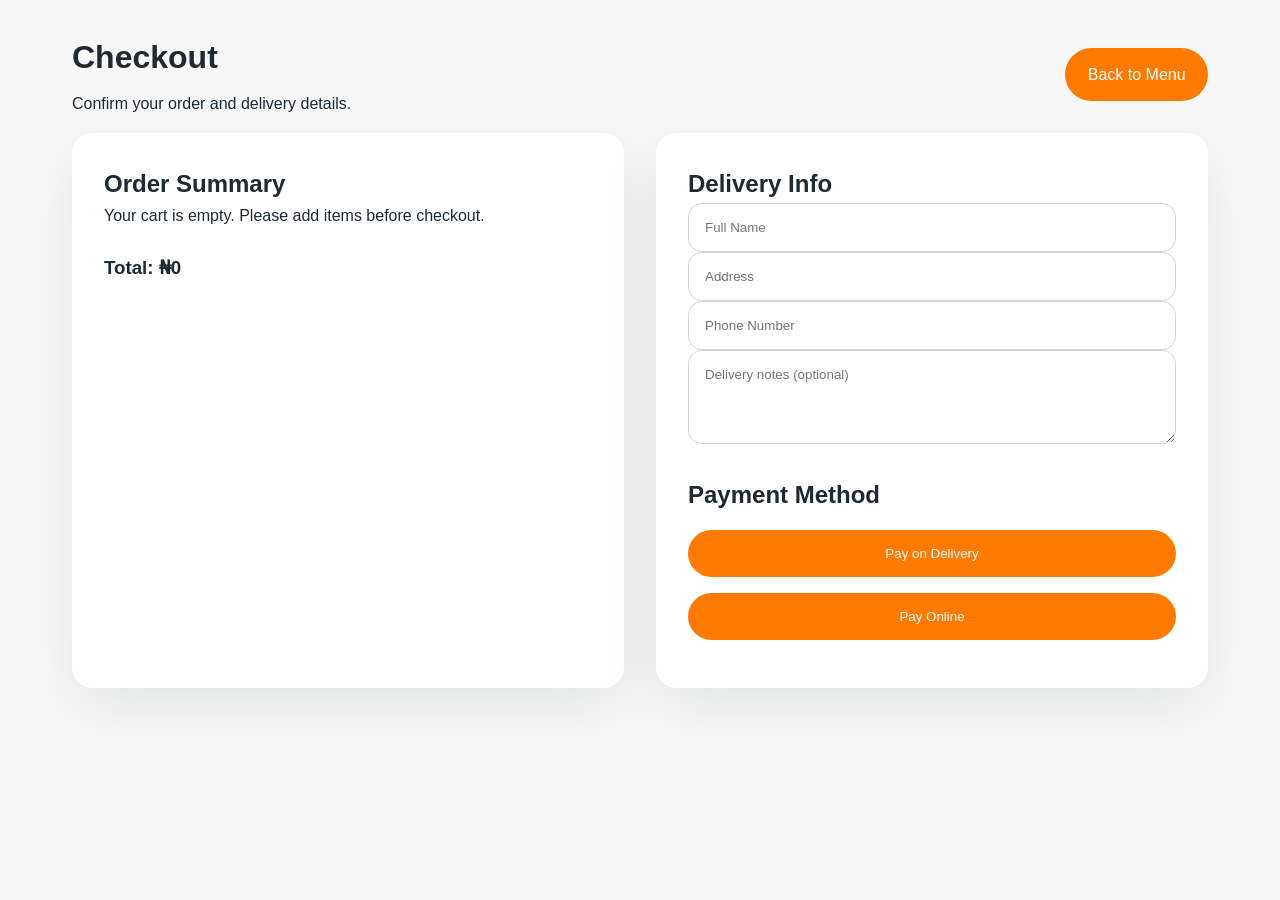
==== checkout.html @ 50107f8f "Initial commit" ====
<!DOCTYPE html>
<html lang="en">
<head>
    <meta charset="UTF-8">
    <meta name="viewport" content="width=device-width, initial-scale=1.0">
    <title>Checkout - FoodieExpress</title>
    <link rel="stylesheet" href="style.css">
</head>
<body>
    <header class="checkout-header">
        <div>
            <h1>Checkout</h1>
            <p>Confirm your order and delivery details.</p>
        </div>
        <a class="back-home" href="index.html">Back to Menu</a>
    </header>

    <section class="checkout">
        <div class="order-summary">
            <h2>Order Summary</h2>
            <div class="order-items"></div>
            <h3 class="order-total">Total: ₦0</h3>
        </div>

        <div class="delivery-info">
            <h2>Delivery Info</h2>
            <input type="text" id="customer-name" placeholder="Full Name" required>
            <input type="text" id="customer-address" placeholder="Address" required>
            <input type="text" id="customer-phone" placeholder="Phone Number" required>
            <textarea id="customer-notes" placeholder="Delivery notes (optional)" rows="4"></textarea>
            <div class="payment">
                <h2>Payment Method</h2>
                <button id="payDelivery">Pay on Delivery</button>
                <button id="payOnline">Pay Online</button>
            </div>
            <p class="checkout-message"></p>
        </div>
    </section>

    <script src="script.js"></script>
</body>
</html>
---- style.css ----
@import url('https://fonts.googleapis.com/css2?family=Italianno&display=swap');

* {
    margin: 0;
    padding: 0;
    box-sizing: border-box;
}
body {
    font-family: Arial, sans-serif;
    color: #1f2933;
    background: #f7f7f7;
    line-height: 1.6;
}
a {
    text-decoration: none;
    color: inherit;
}
button,
input,
textarea {
    font-family: inherit;
}
nav {
    width: 100%;
    display: flex;
    align-items: center;
    justify-content: space-between;
    padding: 1rem 2rem;
    background-color: #1f2933;
    color: white;
    position: sticky;
    top: 0;
    z-index: 100;
}
.logo {
    display: flex;
    align-items: center;
    gap: 0.75rem;
}
.logo-img {
    height: 55px;
    width: 55px;
    border-radius: 50%;
    object-fit: cover;
    border: 2px solid #ff7a00;
}
.logo span {
    font-size: 1.2rem;
    font-weight: bold;
}
.links {
    display: flex;
    gap: 1.5rem;
    align-items: center;
}
.nav-actions {
    display: flex;
    align-items: center;
    gap: 1rem;
}
.nav-actions .auth {
    padding: 0.6rem 1rem;
    border-radius: 999px;
    background: #374151;
    color: white;
}

/* AUTH PAGES */
.auth-logo {
    width: 80px;
    margin: 0 auto 10px;
    display: block;
}
.auth-container {
    min-height: 100vh;
    display: flex;
    justify-content: center;
    align-items: center;
    background: linear-gradient(
        135deg,
        #ff7a18,
        #ffb347
    );
    padding: 20px;
}
.auth-form {
    width: 100%;
    max-width: 450px;
    background: #fff;
    padding: 2rem;
    border-radius: 15px;
    box-shadow: 0 10px 30px rgba(0,0,0,0.15);
    display: flex;
    flex-direction: column;
    gap: 15px;
}
.auth-form h2 {
    text-align: center;
    color: #ff6b00;
    margin-bottom: 10px;
    font-size: 2rem;
}
.auth-form input {
    padding: 14px;
    border: 1px solid #ddd;
    border-radius: 8px;
    font-size: 1rem;
    outline: none;
    transition: 0.3s;
}
.auth-form input:focus {
    border-color: #ff6b00;
    box-shadow: 0 0 5px rgba(255,107,0,0.3);
}
.auth-form button {
    padding: 14px;
    border: none;
    border-radius: 8px;
    background: #ff6b00;
    color: white;
    font-size: 1rem;
    font-weight: 600;
    cursor: pointer;
    transition: 0.3s;
}
.auth-form button:hover {
    background: #e65f00;
    transform: translateY(-2px);
}
.auth-form p {
    text-align: center;
    margin: 0;
}
.auth-form a {
    color: #ff6b00;
    text-decoration: none;
    font-weight: 600;
}
.auth-form a:hover {
    text-decoration: underline;
}
.auth-message {
    text-align: center;
    font-weight: 600;
    color: #e63946;
    min-height: 20px;
}

/* WELCOME USER */
.welcome-user {
    font-weight: 600;
    color: #ff6b00;
    margin-right: 15px;
}

/* LOGOUT BUTTON */
#logout-btn {
    text-decoration: none;
    color: #fff;
    background: #ff6b00;
    padding: 1rem 20px;
    border-radius: 50px;
    margin-right: 15px;
    transition: 0.3s;
}
#logout-btn:hover {
    background: #e65f00;
}

.cart-link {
    display: inline-flex;
    align-items: center;
    gap: 0.5rem;
    background: #ff7a00;
    color: white;
    padding: 0.65rem 1rem;
    border-radius: 999px;
}
.cart-count {
    display: inline-flex;
    min-width: 24px;
    height: 24px;
    align-items: center;
    justify-content: center;
    border-radius: 50%;
    background: white;
    color: #1f2933;
    font-weight: bold;
}
.links a,
.nav-actions a {
    color: white;
}
.links a:hover {
    border-bottom: 2px solid #ff7a00;
}
.cart-sidebar {
    position: fixed;
    top: 0;
    right: -420px;
    width: 360px;
    height: 100vh;
    background: white;
    box-shadow: -2px 0 20px rgba(0,0,0,0.15);
    transition: right 0.3s ease;
    z-index: 200;
    padding: 24px;
    display: flex;
    flex-direction: column;
}
.cart-sidebar.active {
    right: 0;
}
.cart-header {
    display: flex;
    justify-content: space-between;
    align-items: center;
    margin-bottom: 1rem;
}
.cart-header h2 {
    margin: 0;
}
.close-cart {
    cursor: pointer;
    font-size: 1.5rem;
}
.cart-items {
    flex: 1;
    overflow-y: auto;
    margin-bottom: 1rem;
}
.cart-item {
    display: flex;
    gap: 0.9rem;
    margin-bottom: 1rem;
    position: relative;
    align-items: center;
    padding-bottom: 0.5rem;
    border-bottom: 1px solid #e5e7eb;
}
.cart-item img {
    width: 70px;
    height: 70px;
    object-fit: cover;
    border-radius: 10px;
}
.cart-info {
    flex: 1;
}
.cart-info h4 {
    font-size: 1rem;
    margin-bottom: 0.35rem;
}
.cart-info p {
    margin-bottom: 0.75rem;
    color: #6b7280;
}
.quantity-controls {
    display: inline-flex;
    align-items: center;
    gap: 0.5rem;
}
.quantity-controls button {
    border: none;
    padding: 0.4rem 0.7rem;
    border-radius: 0.45rem;
    background: #ff7a00;
    color: white;
    cursor: pointer;
}
.remove-btn {
    position: absolute;
    top: 0;
    right: 0;
    border: none;
    background: none;
    color: #ef4444;
    font-size: 1.2rem;
    cursor: pointer;
}
.cart-footer {
    border-top: 1px solid #e5e7eb;
    padding-top: 1rem;
}
.cart-footer h3 {
    margin-bottom: 1rem;
}
.checkout-btn {
    width: 100%;
    padding: 0.95rem 1.8rem;
    border-radius: 999px;
    border: none;
    background: #ff7a00;
    color: white;
    cursor: pointer;
    font-size: 1rem;
}
.primary-btn,
.secondary-btn {
    width: fit-content;
    padding: 0.95rem 1.8rem;
    border-radius: 999px;
    border: none;
    cursor: pointer;
    transition: transform 0.2s ease, background-color 0.2s ease;
}
.checkout-btn,
.primary-btn {
    background: #ff7a00;
    color: white;
}
.secondary-btn {
    background: transparent;
    border: 2px solid #ff7a00;
    color: #1f2933;
}
.primary-btn:hover,
.secondary-btn:hover {
    transform: translateY(-2px);
}
.hero {
    display: grid;
    grid-template-columns: 1.2fr 1fr;
    gap: 2rem;
    align-items: center;
    padding: 3rem 2rem;
    max-width: 1200px;
    margin: 0 auto;
}
.hero-copy p {
    color: #ff7a00;
    font-weight: bold;
    margin-bottom: 1rem;
}
.hero-copy h1 {
    font-size: clamp(2.5rem, 4vw, 4rem);
    line-height: 1.05;
    margin-bottom: 1rem;
}
.hero-text {
    max-width: 540px;
    color: #475569;
    margin-bottom: 1.5rem;
}
.hero-actions {
    display: flex;
    gap: 1rem;
    flex-wrap: wrap;
    margin-bottom: 1.5rem;
}
.hero-visual img {
    width: 100%;
    border-radius: 1.5rem;
    object-fit: cover;
    box-shadow: 0 20px 50px rgba(0,0,0,0.12);
}
.search-bar {
    position: relative;
    max-width: 540px;
}
.search-bar form {
    display: flex;
    align-items: center;
    position: relative;
}
.search-bar input {
    width: 100%;
    padding: 1rem 3.5rem 1rem 1rem;
    border-radius: 999px;
    border: 1px solid #d1d5db;
    outline: none;
}
.search-button {
    position: absolute;
    right: 0.75rem;
    border: none;
    background: transparent;
    color: #6b7280;
    cursor: pointer;
    display: inline-flex;
    align-items: center;
    justify-content: center;
    width: 2.4rem;
    height: 2.4rem;
    border-radius: 50%;
}
.search-button:hover {
    color: #1f2933;
}
.search-icon {
    position: absolute;
    right: 1rem;
    top: 50%;
    transform: translateY(-50%);
    color: #6b7280;
}
.search-highlight {
    transform: scale(1.05);
    transition: all 0.3s ease;
    box-shadow: 0 0 20px rgba(255, 165, 0, 0.6);
}
.search-message{
    color: red;
    margin-top: 10px;
    font-size: 0.95rem;
    font-weight: 500;
}
.section-title {
    max-width: 740px;
    margin-bottom: 1.5rem;
}
.section-title h2 {
    font-size: 2rem;
    margin-bottom: 0.5rem;
    color: #0f172a;
}
.section-title p {
    color: #475569;
}
.restaurant-layout,
.food-layout,
.how-it-works,
.reviews,
.map-section,
.track-order {
    max-width: 1200px;
    margin: 0 auto;
    padding: 2rem;
}
.restaurant-image-layout,
.featured-food-layout,
.steps-grid,
.review-grid,
.footer-grid {
    display: grid;
    gap: 1.5rem;
}
.restaurant-image-layout {
    display: grid;
    grid-template-columns: repeat(4, minmax(0, 1fr));
    gap: 1.5rem;
    align-items: stretch;
}
.restaurant-image-layout .card {
    background: white;
    border-radius: 1rem;
    overflow: hidden;
    box-shadow: 0 12px 30px rgba(15,23,42,0.08);
    display: flex;
    flex-direction: column;
}
.restaurant-image-layout img {
    width: 100%;
    height: 220px;
    object-fit: cover;
}
.menu-details {
    max-width: 1200px;
    margin: 0 auto;
    margin-bottom: 1rem;
    padding: 2rem;
    border-radius: 1.5rem;
    box-shadow: 0 20px 58px rgba(15,23,42,0.08);
}
.menu-grid {
    display: grid;
    grid-template-columns: repeat(3, minmax(0, 1fr));
    gap: 1.5rem;
    margin-top: 1.5rem;
}
.menu-item {
    background: #f8fafc;
    border-radius: 1.25rem;
    padding: 1.5rem;
    box-shadow: 0 12px 30px rgba(15,23,42,0.05);
}
.menu-item h3 {
    margin-bottom: 0.75rem;
    color: #0f172a;
}
.menu-item p {
    color: #475569;
    line-height: 1.75;
}
.card-content {
    padding: 1rem 1.25rem 1.5rem;
    display: flex;
    flex-direction: column; 
    flex: 1;
}
.card-content h4 {
    margin-bottom: 0.5rem;
}
.card-content p {
    color: #64748b;
    margin-bottom: 1rem;
    flex: 1;
}
.restaurant-image-layout button {
    width: 100%;
    padding: 0.75rem 1rem;
    background: #ff7a00;
    border: none;
    border-radius: 999px;
    color: white;
    cursor: pointer;
    margin-top: auto;
}
.restaurant-image-layout button:hover {
    background: #c1121f;
}
.featured-food-layout {
    display: grid;
    grid-template-columns: repeat(auto-fit, minmax(260px, 1fr));
}
.food-card {
    background: white;
    border-radius: 1.25rem;
    overflow: hidden;
    box-shadow: 0 12px 30px rgba(15,23,42,0.08);
    display: flex;
    flex-direction: column;
    transition: transform 0.3s ease, box-shadow 0.3s ease;
    will-change: transform; 
}
.food-card:hover {
    transform: scale(1.05);
}
.food-card img {
    width: 100%;
    aspect-ratio: 4 / 3;
    object-fit: cover;
}
.food-content {
    display: flex;
    flex-direction: column;
    flex: 1;
    padding: 1rem;
}
.food-content p {
    font-size: 1.15rem;
    font-weight: bold;
    margin: 1rem;
}
.food-content h4 {
    margin: 0 1rem;
    color: #1f2933;
    flex: 1;
}
.food-card button {
    width: 100%;
    margin: auto;
    padding: 0.9rem 1rem;
    border-radius: 999px;
    background: #ff7a00;
    color: white;
    border: none;
    cursor: pointer;
}
.food-card button:hover {
    background: #c1121f;
}
.how-it-works .steps-grid {
    grid-template-columns: repeat(3, minmax(0, 1fr));
}
.step-card {
    background: #ffffff;
    padding: 2rem;
    border-radius: 1.25rem;
    text-align: center;
    box-shadow: 0 12px 30px rgba(15,23,42,0.08);
}
.step-card span {
    display: inline-flex;
    width: 3rem;
    height: 3rem;
    align-items: center;
    justify-content: center;
    background: #ff7a00;
    color: white;
    border-radius: 50%;
    font-weight: bold;
    margin-bottom: 1rem;
}
.step-card h3 {
    margin-bottom: 0.75rem;
}
.review-grid {
    grid-template-columns: repeat(3, minmax(0, 1fr));
}
.review-card {
    background: white;
    border-radius: 1.5rem;
    padding: 1.75rem;
    box-shadow: 0 12px 30px rgba(15,23,42,0.08);
}
.review-card p {
    color: #475569;
    margin-bottom: 1rem;
}
.review-card h4 {
    margin-bottom: 0.25rem;
}
.review-card span {
    color: #ff7a00;
    font-weight: bold;
}
.review-form {
    margin-top: 2rem;
    background: white;
    border-radius: 1.25rem;
    padding: 2rem;
    box-shadow: 0 12px 30px rgba(15,23,42,0.08);
}
.review-form h3 {
    margin-bottom: 1rem;
}
.review-form form {
    display: grid;
    gap: 1rem;
}
.review-form input,
.review-form textarea,
.track-order input,
.track-order button,
.checkout input,
.checkout textarea {
    width: 100%;
    padding: 1rem;
    border-radius: 0.85rem;
    border: 1px solid #d1d5db;
    outline: none;
}
.review-message,
.track-status,
.checkout-message {
    margin-top: 1rem;
    color: #047857;
}
.map-section {
    display: grid;
    grid-template-columns: 1fr 1.2fr;
    gap: 2rem;
    align-items: center;
}
.map-info ul {
    list-style: none;
    margin-top: 1rem;
    display: grid;
    gap: 0.75rem;
}
.map-info li {
    color: #475569;
}
.map-frame iframe {
    width: 100%;
    min-height: 360px;
    border: none;
    border-radius: 1.25rem;
}
.track-order {
    background: white;
    border-radius: 1.5rem;
    padding: 2rem;
    box-shadow: 0 12px 30px rgba(15,23,42,0.08);
    margin: 2rem auto;
    max-width: 900px;
}
.track-order form {
    display: grid;
    grid-template-columns: 1fr auto;
    gap: 1rem;
    align-items: center;
}
.track-order input {
    min-width: 0;
}
.track-order button {
    padding: 1rem 1.5rem;
    background: #ff7a00;
    color: white;
    border: none;
    border-radius: 999px;
    cursor: pointer;
}
.footer-grid {
    grid-template-columns: repeat(4, minmax(0, 1fr));
    padding: 2rem;
    background: #1f2933;
    color: #e5e7eb;
}
.footer-grid h2 {
    color: #f4a261;
}
.footer-grid ul {
    list-style: none;
    padding: 0;
}
.footer-grid li {
    margin-bottom: 0.75rem;
}
.footer-grid .media {
    gap: 0.8rem;
}
.footer-grid .media a {
    display: inline-flex;
    width: 2.5rem;
    height: 2.5rem;
    align-items: center;
    justify-content: center;
    border-radius: 0.85rem;
    background: #374151;
    color: white;
}
.checkout-header {
    max-width: 1200px;
    margin: 2rem auto 0;
    padding: 0 2rem;
    display: flex;
    justify-content: space-between;
    align-items: center;
    gap: 1rem;
}
.checkout-header h1 {
    margin-bottom: 0.5rem;
}
.back-home {
    display: inline-flex;
    align-items: center;
    justify-content: center;
    background: #ff7a00;
    color: white;
    padding: 0.85rem 1.4rem;
    border-radius: 999px;
}
.checkout {
    max-width: 1200px;
    margin: 1rem auto 3rem;
    padding: 0 2rem;
    display: grid;
    grid-template-columns: 1fr 1fr;
    gap: 2rem;
}
.order-summary,
.delivery-info {
    background: white;
    padding: 2rem;
    border-radius: 1.25rem;
    box-shadow: 0 20px 58px rgba(15,23,42,0.08);
}
.order-items {
    display: grid;
    gap: 1rem;
    margin-bottom: 1.5rem;
}
.order-item {
    display: flex;
    justify-content: space-between;
    align-items: center;
    gap: 1rem;
    padding-bottom: 1rem;
    border-bottom: 1px solid #e5e7eb;
}
.order-item p {
    margin: 0;
    color: #475569;
}
.order-item span {
    color: #1f2933;
    font-weight: bold;
}
.delivery-info textarea {
    resize: vertical;
}
.payment {
    margin-top: 1.5rem;
}
.payment h2 {
    margin-bottom: 1rem;
}
.payment button {
    width: 100%;
    padding: 1rem;
    border-radius: 999px;
    border: none;
    background: #ff7a00;
    color: white;
    cursor: pointer;
    margin-bottom: 1rem;
}
.payment button:last-child {
    margin-bottom: 0;
}
.payment button:hover {
    background: #c1121f;
}
.checkout-message {
    color: #047857;
}


/* MOBILE RESPONSIVENESS */
@media (max-width: 1100px) {
    .hero,
    .map-section,
    .restaurant-image-layout,
    .how-it-works .steps-grid,
    .review-grid,
    .footer-grid {
        grid-template-columns: 1fr;
    }
}

@media (max-width: 820px) {
    nav {
        flex-wrap: wrap;
        gap: 1rem;
    }
    .links {
        flex-wrap: wrap;
        justify-content: center;
    }
    .hero {
        padding: 2rem;
    }
    .cart-sidebar {
        width: 100%;
    }
    .checkout {
        grid-template-columns: 1fr;
    }
    .track-order form {
        grid-template-columns: 1fr;
    }
}

@media (max-width: 620px) {
    .hero-copy h1 {
        font-size: 2.5rem;
    }
    .hero-actions {
        flex-direction: column;
        align-items: stretch;
    }
    .search-bar input {
        padding: 1rem 3rem 1rem 1rem;
    }
    .restaurant-image-layout img,
    .featured-food-layout img {
        height: auto;
    }
}
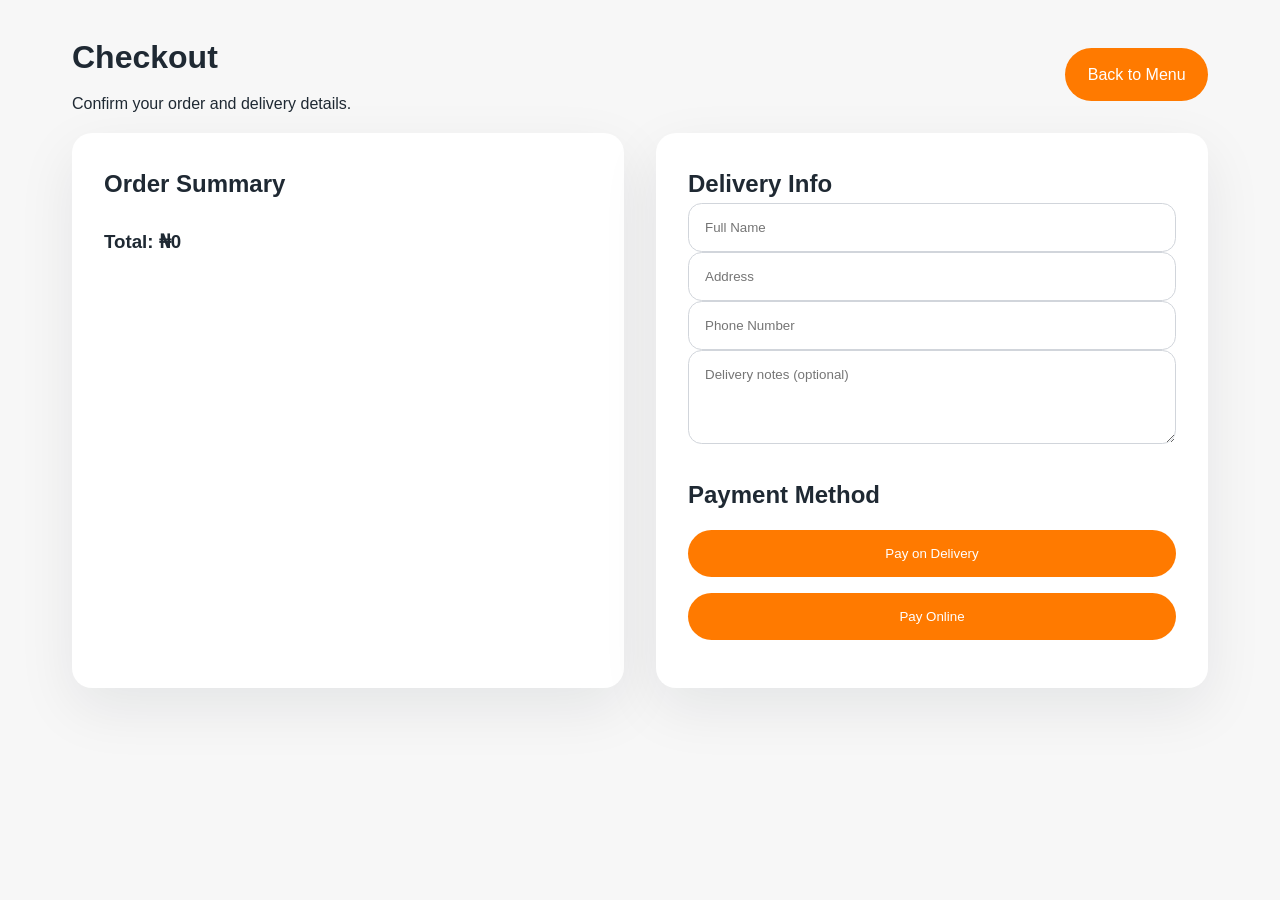
==== commit bd948e52: "Third commit" ====
--- a/checkout.html
+++ b/checkout.html
@@ -37,6 +37,7 @@
         </div>
     </section>
 
-    <script src="script.js"></script>
+    <script src="Javascript/cart.js"></script>
+    <script src="Javascript/checkout.js"></script>
 </body>
 </html>
--- a/style.css
+++ b/style.css
@@ -66,6 +66,21 @@
 }
 
 /* AUTH PAGES */
+.auth {
+    display: inline-flex;
+    align-items: center;
+    justify-content: center;
+    padding: 0.65rem 1rem;
+    border: 2px solid #ff7a00;
+    border-radius: 999px;
+    color: #fff;
+    text-decoration: none;
+    font-weight: 600;
+    transition: all 0.3s ease;
+}
+.auth:hover {
+    background: #ff7a00;
+}
 .auth-logo {
     width: 80px;
     margin: 0 auto 10px;
@@ -509,6 +524,22 @@
 .restaurant-image-layout button:hover {
     background: #c1121f;
 }
+.menu-link {
+    display: inline-flex;
+    align-items: center;
+    justify-content: center;
+    padding: 0.75rem 1rem;
+    background: #ff7a00;
+    border: none;
+    border-radius: 999px;
+    color: white;
+    cursor: pointer;
+    text-decoration: none;
+    transition: background 0.2s ease;
+}
+.menu-link:hover {
+    background: #b65903;
+}
 .featured-food-layout {
     display: grid;
     grid-template-columns: repeat(auto-fit, minmax(260px, 1fr));
@@ -558,7 +589,7 @@
     cursor: pointer;
 }
 .food-card button:hover {
-    background: #c1121f;
+    background: #b65903;
 }
 .how-it-works .steps-grid {
     grid-template-columns: repeat(3, minmax(0, 1fr));
@@ -611,6 +642,14 @@
     border-radius: 1.25rem;
     padding: 2rem;
     box-shadow: 0 12px 30px rgba(15,23,42,0.08);
+}
+.review-actions {
+    display: flex;
+    justify-content: center;
+    margin-top: 1.5rem;
+}
+.review-actions .secondary-btn {
+    padding: 0.85rem 1.8rem;
 }
 .review-form h3 {
     margin-bottom: 1rem;
@@ -796,6 +835,154 @@
 }
 .checkout-message {
     color: #047857;
+}
+
+/* RESTAURANT MENU PAGE STYLES */
+.restaurant-hero {
+    padding: 2rem;
+    max-width: 1200px;
+    margin: 0 auto;
+}
+.restaurant-header {
+    display: flex;
+    flex-direction: column;
+}
+.back-link {
+    display: inline-flex;
+    align-items: center;
+    gap: 0.5rem;
+    color: #ff7a00;
+    font-weight: bold;
+    margin-bottom: 1.5rem;
+    text-decoration: none;
+}
+.back-link:hover {
+    color: #b65903;
+}
+.restaurant-info {
+    display: grid;
+    grid-template-columns: 1fr 1fr;
+    gap: 2rem;
+    align-items: center;
+}
+.restaurant-banner {
+    width: 100%;
+    height: 360px;
+    object-fit: cover;
+    border-radius: 1.5rem;
+}
+.restaurant-details h1 {
+    font-size: 2.5rem;
+    margin-bottom: 0.5rem;
+    color: #0f172a;
+}
+.restaurant-details p {
+    color: #475569;
+    margin-bottom: 1.5rem;
+    font-size: 1.1rem;
+}
+.restaurant-stats {
+    display: flex;
+    gap: 1.5rem;
+    flex-wrap: wrap;
+}
+.restaurant-stats span {
+    background: #f1f5f9;
+    padding: 0.75rem 1.25rem;
+    border-radius: 999px;
+    color: #475569;
+    font-weight: bold;
+}
+.menu-section {
+    padding: 3rem 2rem;
+    max-width: 1200px;
+    margin: 0 auto;
+}
+.menu-container {
+    background: white;
+    border-radius: 1.5rem;
+    padding: 2rem;
+}
+.menu-tabs {
+    display: flex;
+    gap: 1rem;
+    margin-bottom: 2rem;
+    border-bottom: 2px solid #e5e7eb;
+    flex-wrap: wrap;
+}
+.tab-btn {
+    padding: 1rem 1.5rem;
+    border: none;
+    background: transparent;
+    color: #475569;
+    cursor: pointer;
+    font-weight: bold;
+    border-bottom: 3px solid transparent;
+    margin-bottom: -2px;
+    transition: all 0.2s ease;
+}
+.tab-btn:hover {
+    color: #ff7a00;
+}
+.tab-btn.active {
+    color: #ff7a00;
+    border-bottom-color: #ff7a00;
+}
+.menu-grid {
+    display: grid;
+    grid-template-columns: repeat(auto-fill, minmax(300px, 1fr));
+    gap: 1.5rem;
+}
+.menu-card {
+    background: #f8fafc;
+    border-radius: 1.25rem;
+    padding: 1.5rem;
+    border: 1px solid #e5e7eb;
+    transition: transform 0.25s ease, box-shadow 0.25s ease;
+}
+.menu-card:hover {
+    transform: translateY(-5px);
+}
+.menu-card-content {
+    display: flex;
+    flex-direction: column;
+    height: 100%;
+}
+.menu-item-info {
+    flex: 1;
+}
+.menu-item-info h3 {
+    font-size: 1.1rem;
+    margin-bottom: 0.5rem;
+    color: #0f172a;
+}
+.menu-item-info p {
+    color: #64748b;
+    font-size: 0.9rem;
+    margin-bottom: 1rem;
+}
+.menu-item-footer {
+    display: flex;
+    justify-content: space-between;
+    align-items: center;
+    margin-top: auto;
+}
+.price {
+    font-weight: bold;
+    color: #ff7a00;
+    font-size: 1.2rem;
+}
+.add-to-cart-btn {
+    padding: 0.6rem 1.2rem;
+    background: #ff7a00;
+    color: white;
+    border: none;
+    border-radius: 999px;
+    cursor: pointer;
+    transition: background 0.2s ease;
+}
+.add-to-cart-btn:hover {
+    background: #b65903;
 }
 
 
@@ -811,6 +998,18 @@
     }
 }
 
+@media (max-width: 1000px) {
+    .restaurant-info {
+        grid-template-columns: 1fr;
+    }
+    .restaurant-banner {
+        height: 280px;
+    }
+    .menu-grid {
+        grid-template-columns: repeat(auto-fill, minmax(250px, 1fr));
+    }
+}
+
 @media (max-width: 820px) {
     nav {
         flex-wrap: wrap;
@@ -849,4 +1048,33 @@
     .featured-food-layout img {
         height: auto;
     }
-}
+        .restaurant-details h1 {
+        font-size: 2rem;
+    }
+    .menu-tabs {
+        flex-direction: column;
+        gap: 0;
+    }
+    .tab-btn {
+        border-bottom: none;
+        border-right: 3px solid transparent;
+        margin-bottom: 0;
+        margin-right: -2px;
+    }
+    .tab-btn.active {
+        border-bottom: none;
+        border-right-color: #ff7a00;
+    }
+    .menu-grid {
+        grid-template-columns: 1fr;
+    }
+    .restaurant-stats {
+        flex-direction: column;
+        gap: 0.75rem;
+    }
+    .restaurant-stats span {
+        width: 100%;
+        text-align: center;
+    }
+}
+
